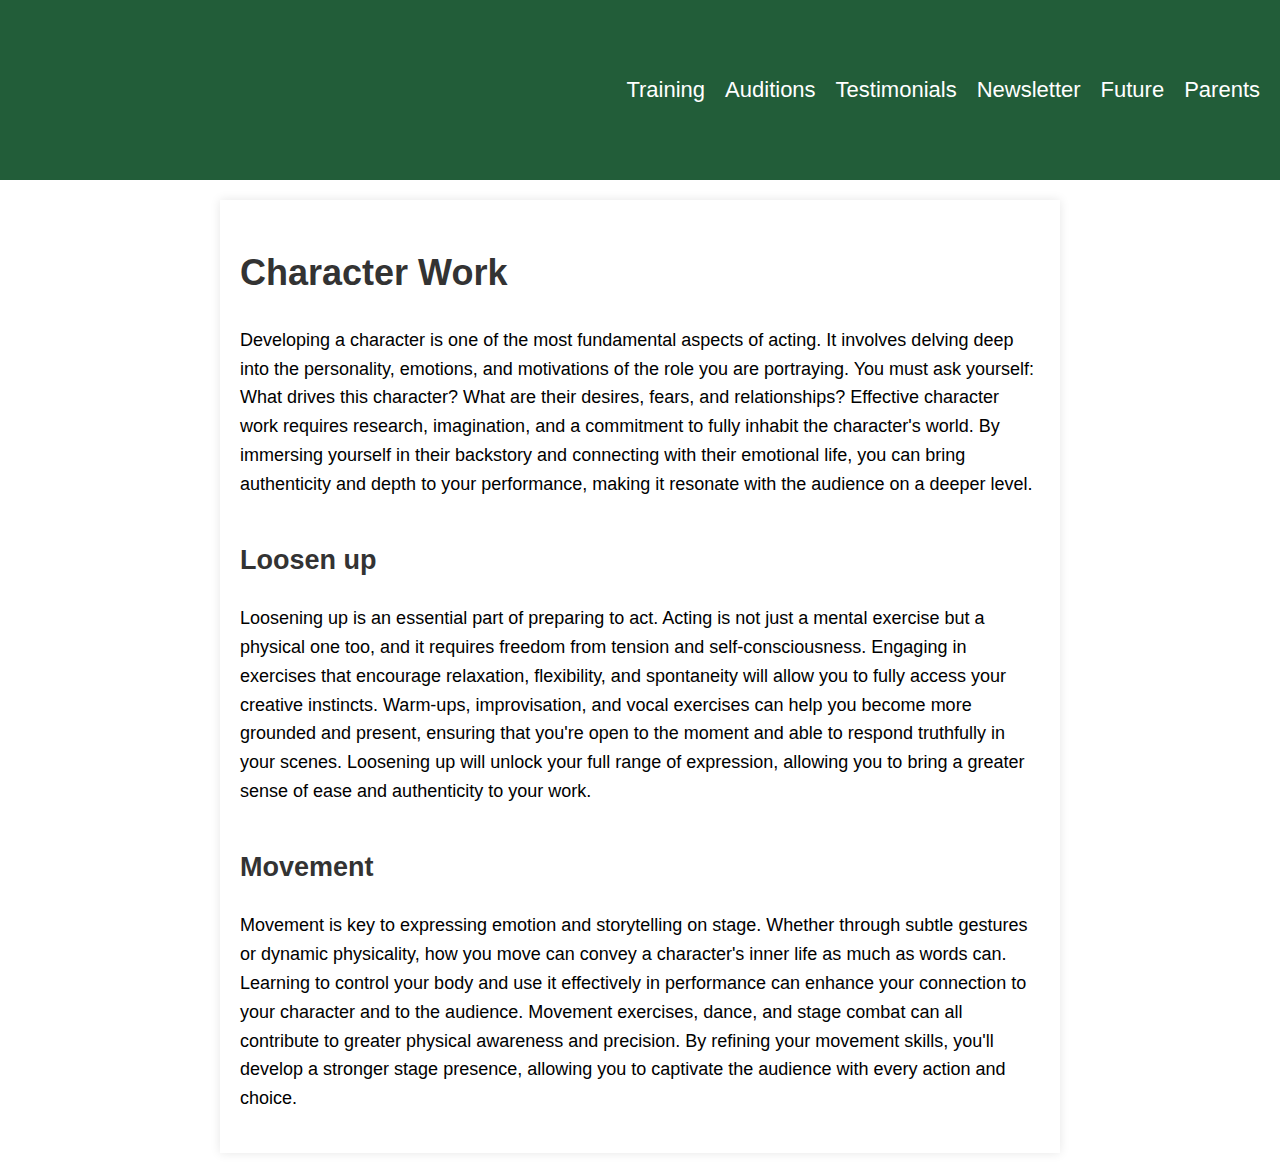
==== Acting.html @ 2a5afa0d "Add files via upload" ====
<!DOCTYPE html>
<html lang="en">
<head>
    <meta charset="UTF-8">
    <meta name="viewport" content="width=device-width, initial-scale=1.0">
    <meta http-equiv="X-UA-Compatible" content="ie=edge">
    <title>Testimonials</title>
    <link rel="stylesheet" href="styles2.css">
</head>
<body>
    <header>
	  <!-- Logo Button -->
            <a href="CAT.html" class="logo-home">
                
                <img src="logo.png" alt="Home" /img>
                  
            </a>

            
            <ul class="Chicago">
		<li><a href="training.html">Training</a></li>
		<li><a href="Auditions.html">Auditions</a></li>
		<li><a href="testimonials.html">Testimonials</a></li>
		<li><a href="newsletter.pdf">Newsletter</a></li>
		<li><a href="future.html">Future</a></li>
		<li><a href="parents.html">Parents</a></li>
            </ul>
            <div class="Billy">
                <span></span>
                <span></span>
                <span></span>
            </div>
        </nav>
    </header>

    <main>

        <!-- Article content -->
        <article>
            <h1>Character Work</h1>
            <p>
                Developing a character is one of the most fundamental aspects of acting. It involves delving deep into the personality, emotions, and motivations of the role you are portraying. You must ask yourself: What drives this character? What are their desires, fears, and relationships? Effective character work requires research, imagination, and a commitment to fully inhabit the character's world. By immersing yourself in their backstory and connecting with their emotional life, you can bring authenticity and depth to your performance, making it resonate with the audience on a deeper level.
            </p>

            <h2>Loosen up</h2>
            <p>
               Loosening up is an essential part of preparing to act. Acting is not just a mental exercise but a physical one too, and it requires freedom from tension and self-consciousness. Engaging in exercises that encourage relaxation, flexibility, and spontaneity will allow you to fully access your creative instincts. Warm-ups, improvisation, and vocal exercises can help you become more grounded and present, ensuring that you're open to the moment and able to respond truthfully in your scenes. Loosening up will unlock your full range of expression, allowing you to bring a greater sense of ease and authenticity to your work.
            </p>

            <h2>Movement</h2>
            <p>
                Movement is key to expressing emotion and storytelling on stage. Whether through subtle gestures or dynamic physicality, how you move can convey a character's inner life as much as words can. Learning to control your body and use it effectively in performance can enhance your connection to your character and to the audience. Movement exercises, dance, and stage combat can all contribute to greater physical awareness and precision. By refining your movement skills, you'll develop a stronger stage presence, allowing you to captivate the audience with every action and choice.
            </p>



            <!-- More content can go here -->
        </article>
    </main>

<script src="script.js"></script>
</body>
</html>
---- styles2.css ----
/* Style the body and general layout */
body {
    margin: 0;
    padding: 0;
    font-family: Arial, sans-serif;
    background-color: #f0f0f0;
}

/* Navigation Bar */
header {
    background-color: #225d39;
    color: #f1f1f1;
    padding: 0 20px;
    height: 180px; /* Set a fixed height for the header */
    display: flex;
    align-items: center;
}

nav {
    display: flex;
    justify-content: space-between;
    align-items: center;
    width: 100%;
}

nav ul {
    display: flex;
    list-style: none;
    margin: 0;
    padding: 0;
}

nav ul li {
    margin-right: 30px; /* Increased spacing between links */
}

nav ul li a {
    color: #fff;
    text-decoration: none;
    font-size: 22px; /* Good font size for readability */
    padding: 15px 20px; /* Larger clickable area */
    transition: background 0.3s, color 0.3s; /* Smooth hover transitions */
}

nav ul li a:hover {
    background-color: #f1f1f1;
    color: #225d39; /* Contrast hover effect */
    border-radius: 5px; /* Soft edges */
}

.logo-home {
    display: flex;
    align-items: center;
    text-decoration: none;
}

/* Add styles here for when you use a logo */
.logo-home img {
    height: 360px; /* Make the logo grow but keep it within the fixed header height */
    width: auto; /* Auto width to maintain aspect ratio */
    max-height: 100%; /* Ensures it fits within the header */
    margin-left: -80px;
}

/* Navigation Links */
.Chicago {
    display: flex;
    list-style: none;
    margin-left: auto;

}

.Chicago li {
    margin-left: 20px;
}

.Chicago a {
    color: #fff;
    text-decoration: none;
    font-size: 22px;
}

/* Hamburger Menu for Mobile */
.Billy {
    display: none;
    flex-direction: column;
    cursor: pointer;
}

.Billy span {
    background: #fff;
    height: 3px;
    width: 25px;
    margin: 4px 0;
}

/* Footer */
footer {
    background: #333;
    color: #fff;
    text-align: center;
    padding: 20px 0;
}

/* ===================== */
/* Styles for Audition Help page */
/* ===================== */

/* Image at the top of the article */
.article-image img {
    width: 100%; /* Makes the image span the full width of the article */
    height: auto;
    margin-bottom: 20px; /* Adds space between the image and the article content */
}

/* Centered article content */
main {
    padding: 20px;
    display: flex;
    justify-content: center;
    background-color: #fff;
}

article {
    max-width: 800px; /* Limits the width for readability */
    margin: 0 auto;
    padding: 20px;
    line-height: 1.6;
    font-size: 18px;
    background-color: #fff; /* Matches the background */
    box-shadow: 0 0 10px rgba(0, 0, 0, 0.1); /* Adds a subtle shadow for a polished look */
}

h1, h2 {
    color: #333;
}

p {
    margin-bottom: 20px; /* Space between paragraphs */
}

/* Add padding or margin for h2 headers */
h2 {
    margin-top: 40px;
}
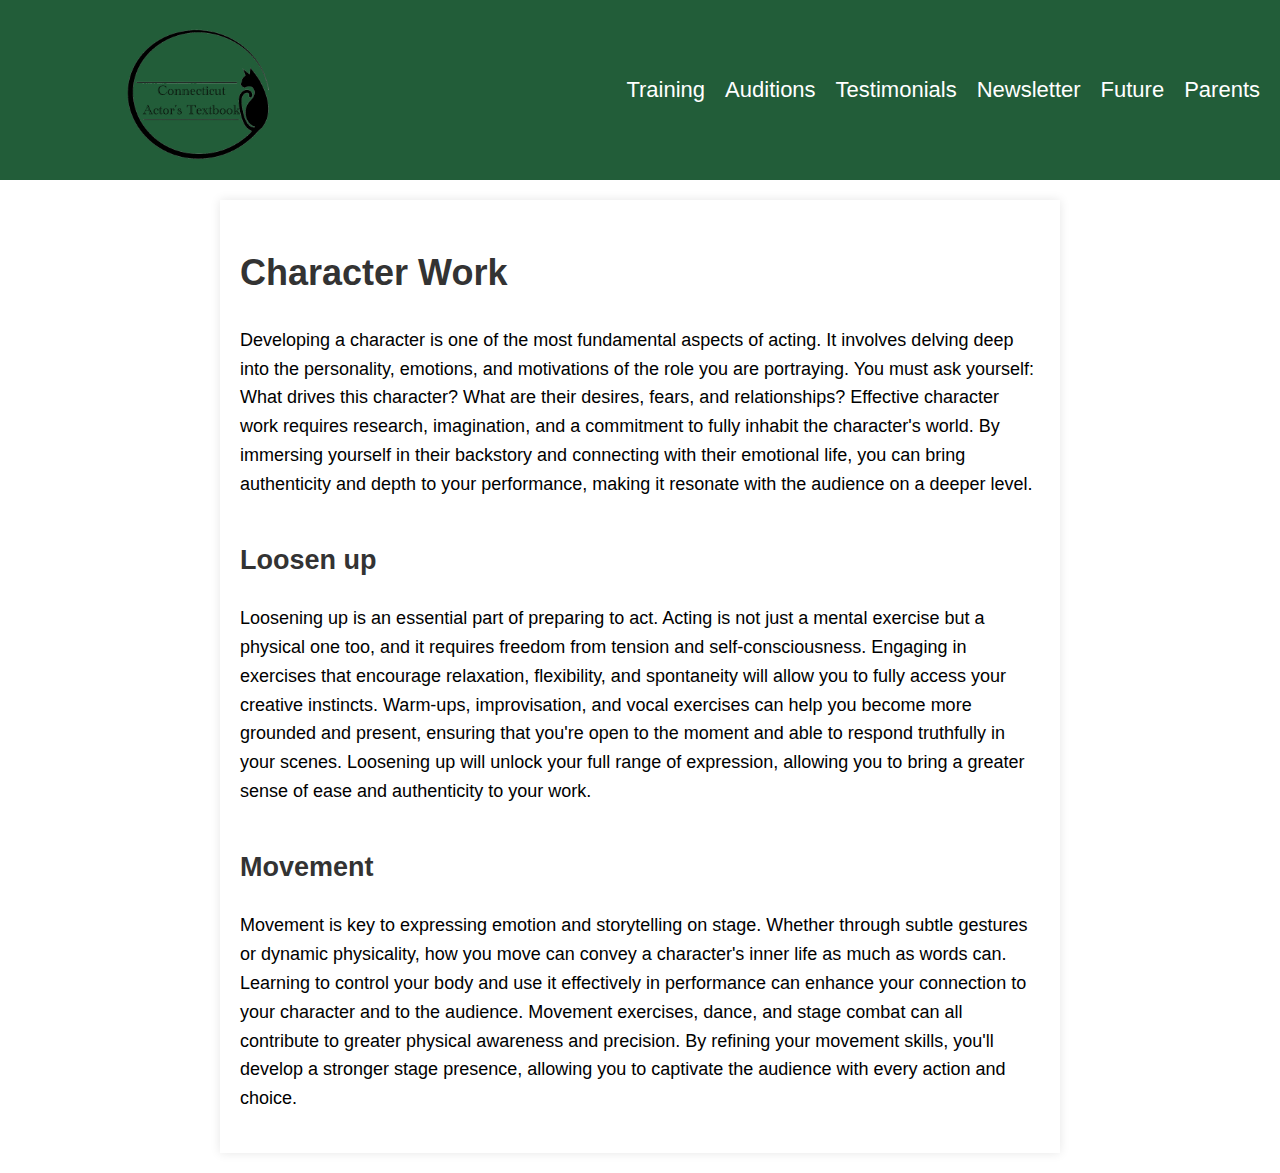
==== commit aecfde58: "Update Acting.html" ====
--- a/Acting.html
+++ b/Acting.html
@@ -4,15 +4,15 @@
     <meta charset="UTF-8">
     <meta name="viewport" content="width=device-width, initial-scale=1.0">
     <meta http-equiv="X-UA-Compatible" content="ie=edge">
-    <title>Testimonials</title>
+    <title>Acting</title>
     <link rel="stylesheet" href="styles2.css">
 </head>
 <body>
     <header>
 	  <!-- Logo Button -->
-            <a href="CAT.html" class="logo-home">
+            <a href="index.html" class="logo-home">
                 
-                <img src="logo.png" alt="Home" /img>
+                <img src="logo.PNG" alt="Home" /img>
                   
             </a>
 
@@ -54,7 +54,7 @@
 
 
 
-            <!-- More content can go here -->
+            
         </article>
     </main>
 
--- a/styles2.css
+++ b/styles2.css
@@ -106,7 +106,7 @@
 /* Styles for Audition Help page */
 /* ===================== */
 
-/* Image at the top of the article */
+/* Image for the article */
 .article-image img {
     width: 100%; /* Makes the image span the full width of the article */
     height: auto;
